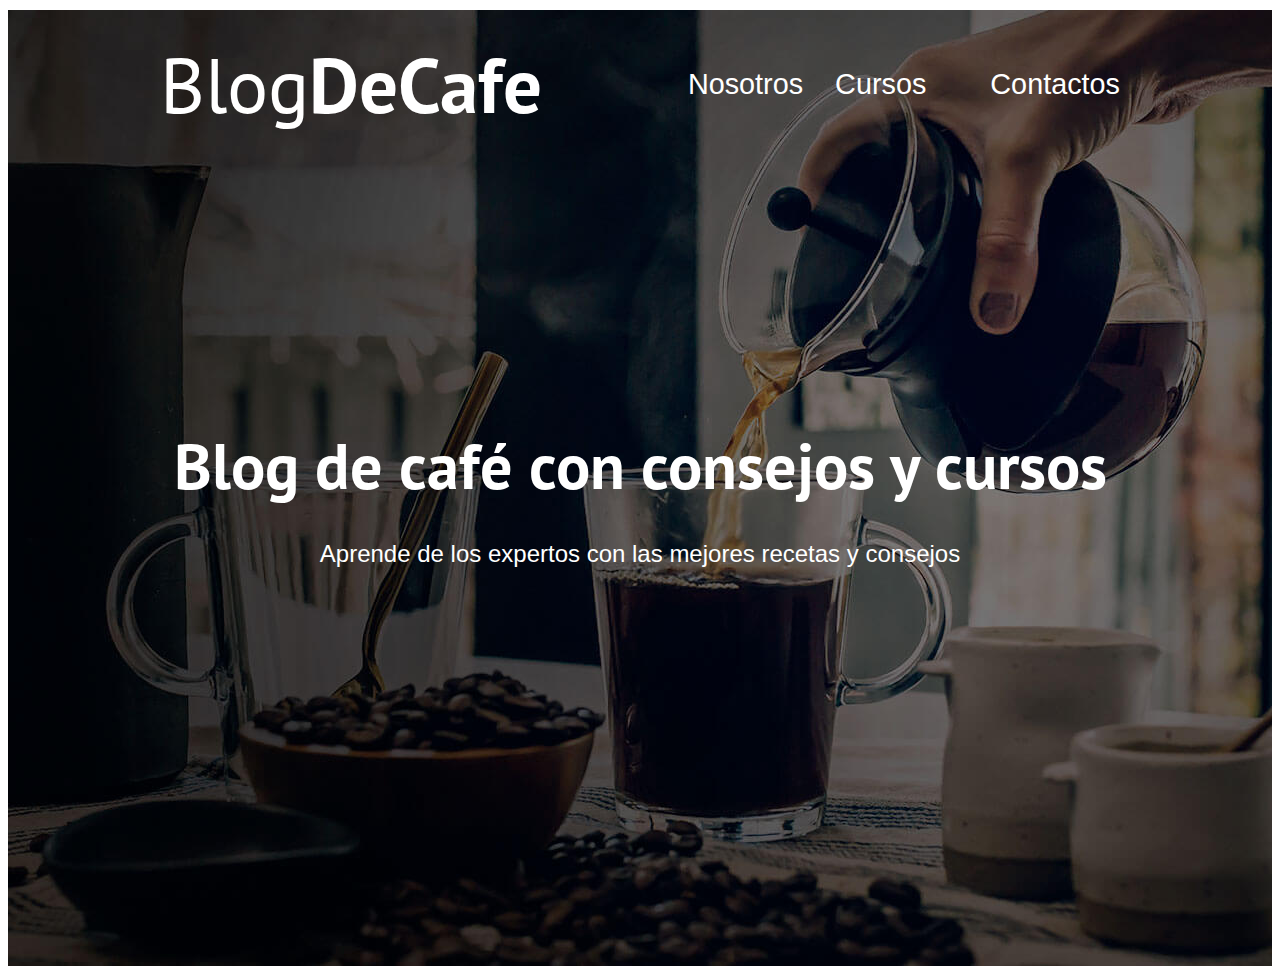
==== index.html @ 0ae8dd83 "subi el proyecto" ====
<!DOCTYPE html>
<html lang="en">

<head>
    <meta charset="UTF-8">
    <meta http-equiv="X-UA-Compatible" content="IE=edge">
    <meta name="viewport" content="width=device-width, initial-scale=1.0">
    <title>Blog de cafe</title>
    <link rel="preconnect" href="https://fonts.googleapis.com">
    <link rel="preconnect" href="https://fonts.gstatic.com" crossorigin>
    <link href="https://fonts.googleapis.com/css2?family=PT+Sans:wght@400;700&display=swap" rel="stylesheet">
    <link rel="stylesheet" href="css/normalize.css">
    <link rel="stylesheet" href="css/style.css">

</head>



<body>

    <header class="header">
        <div class="contenedor">

            <div class="barra">
                <a class="logo" href="index.html">
             <h1 class="logo__nombre no-margin centrar__texto">Blog<span class="logo__bold">DeCafe</span></h1>
            
             <nav class="navegacion">



              <a href="nosotors.html" class="navegacion__enlace">Nosotros</a>
              <a href="cursos.html" class="navegacion__enlace">Cursos<a>
              <a href="contacto.html" class="navegacion__enlace">Contactos</a>


             </nav>

            </div>

        </div>

        <div class="header_texto">
            <h2 class="no-margin">Blog de café con consejos y cursos</h2>
            <p class="no-margin">Aprende de los expertos con las mejores recetas y consejos</p>
        </div>


    </header>

</body>

</html>
---- css/style.css ----
:root {

    --fuenteheading: "pt sans", sans-serif;
    --fuenteParrafo: "open sans", sans-serif;

    --primario: #78403c;
    --blanco: #ffffff;
    --negro: #000000;


}

html {

    box-sizing: border-box;


}

*,
*::before,
*::after {

    box-sizing: inherit;

}

body {

    font-family: var(--fuenteParrafo);
    font-size: 1.5rem;
    line-height: 2;


}

/*variable globales*/

.contenedor {

    max-width: 60rem;
    width: 90%;
    margin: 0 auto;
}

a {
    text-decoration: none;
}

h1,
h2,
h3,
h4 {
    font-family: var(--fuenteheading);
}

h1 {
    font-size: 4.8rem;
}

h2 {
    font-size: 4rem;
}

h3 {

    font-size: 3.2rem;
}

h4 {
    font-size: 2.8rem;

}

img {

    max-width: 100%;
}

/* utilidades*/
.no-margin {
    margin: 0 auto;

}

.no-padding {

    padding: 0 auto;
}

.centrar__texto {

    text-align: center;
}



.header {

    background-image: url(../img/banner.jpg);
    height: 60rem;
    background: cover;
    background-repeat: no-repeat;
    background-position: center center;
}

.header_texto {
    text-align: center;
    color: var(--blanco);
    margin-top: 3rem;
}

@media (min-width : 768px){

    .header_texto{

    margin-top: 15rem;

    }
}

@media (min-width : 768px) {

    .barra {

        display: flex;
        justify-content: space-between;

        align-items: center;
    }

}

.logo 
{
color: var(--blanco);
}

.logo__nombre 
{
font-weight: 400;
}

.logo__bold
 {
font-weight: 700;    /*hacer nedrita un texto*/

}

@media (min-width : 768px){
    .navegacion{
display: flex;
gap: 2rem;

    }
    
}

.navegacion__enlace{

    display: block;
    font-size: 1.8rem;
    text-align: center;
    color: var(--blanco);
}
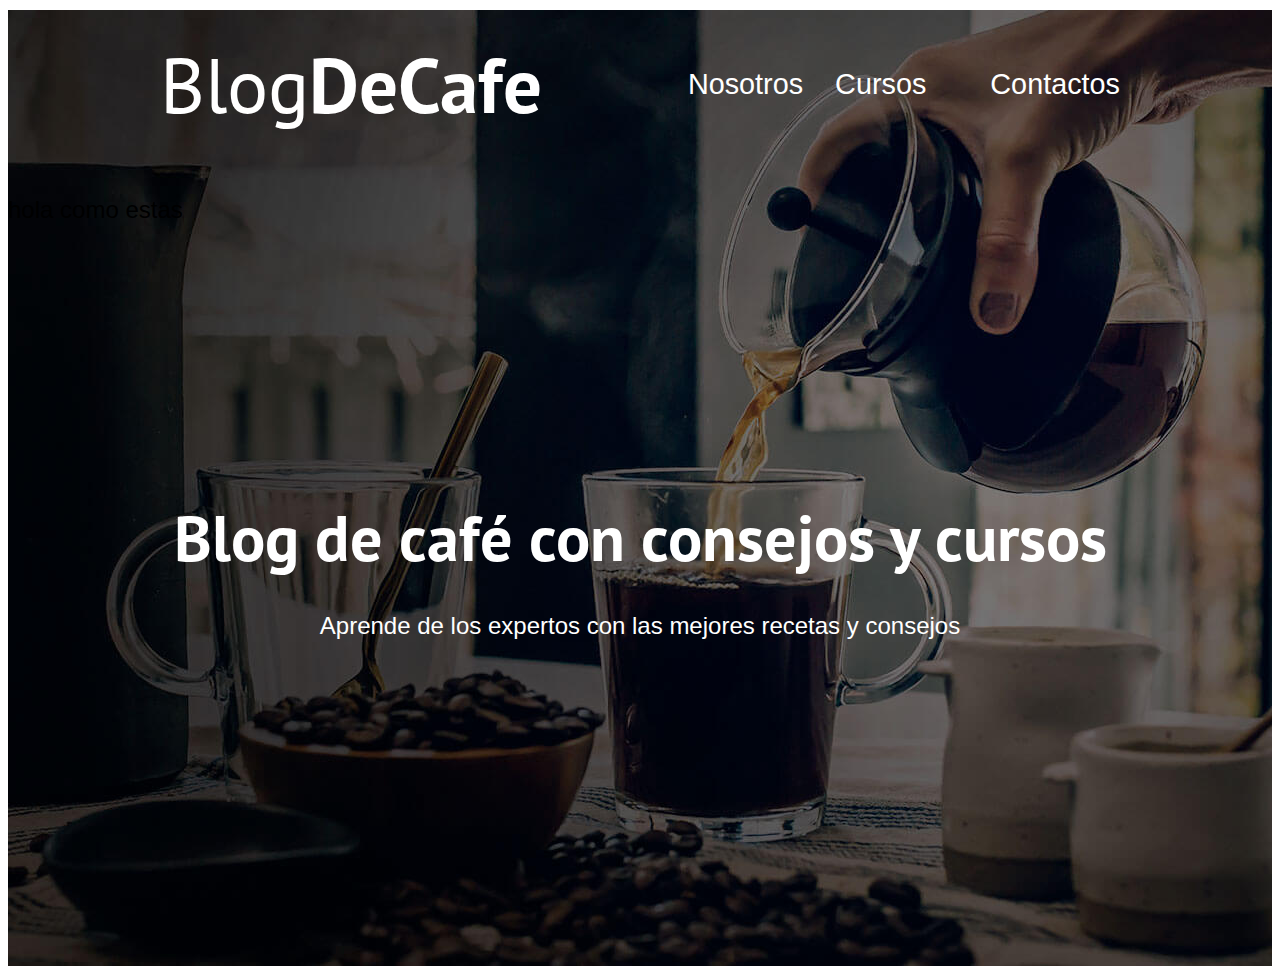
==== commit 8fdb052c: "Update index.html" ====
--- a/index.html
+++ b/index.html
@@ -39,6 +39,7 @@
             </div>
 
         </div>
+                    <p>hola como estas</p>
 
         <div class="header_texto">
             <h2 class="no-margin">Blog de café con consejos y cursos</h2>
@@ -50,4 +51,4 @@
 
 </body>
 
-</html>+</html>
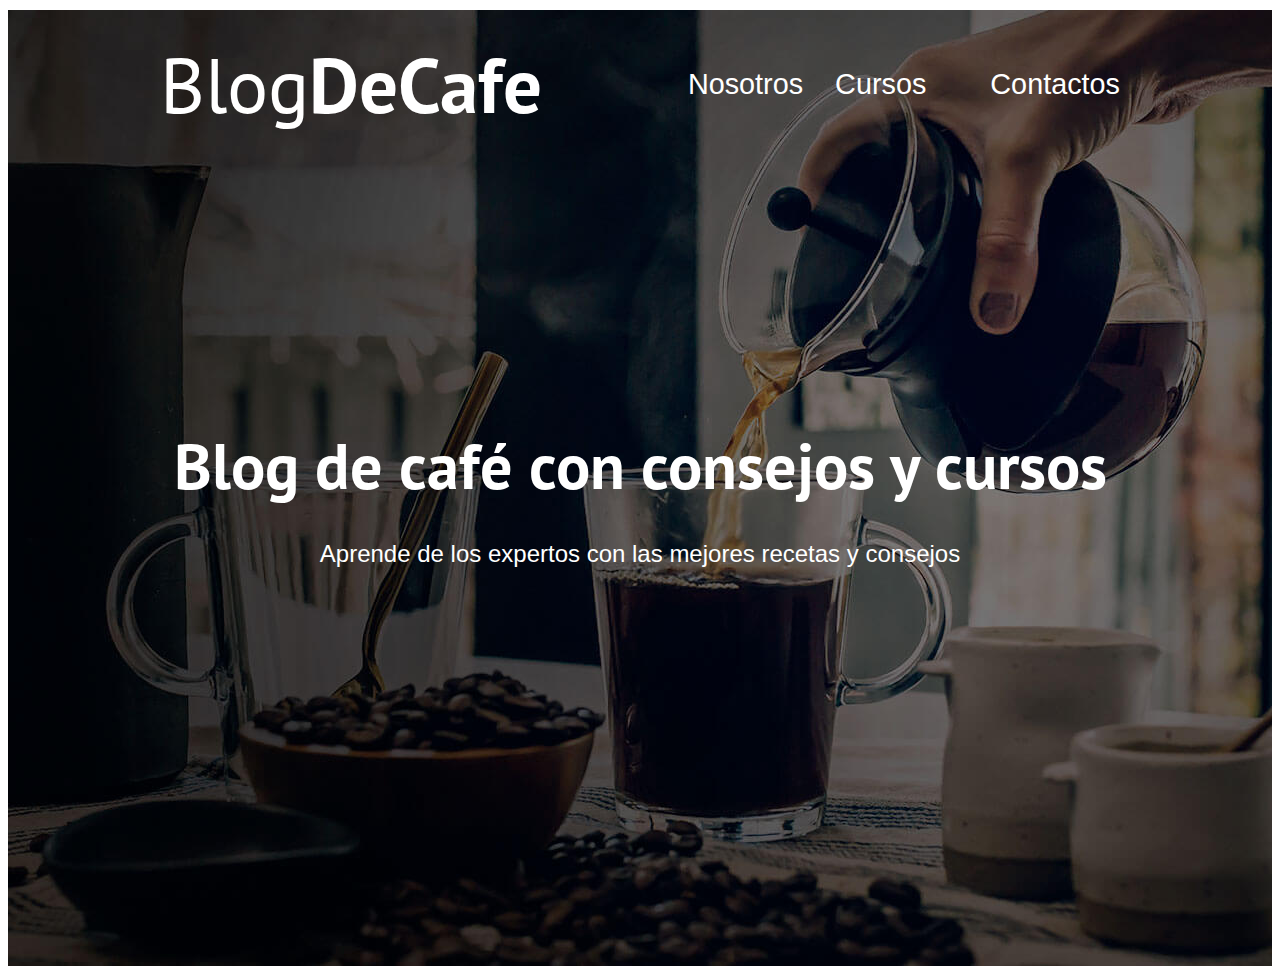
==== commit cbf7aa34: "Update index.html" ====
--- a/index.html
+++ b/index.html
@@ -39,7 +39,7 @@
             </div>
 
         </div>
-                    <p>hola como estas</p>
+                  
 
         <div class="header_texto">
             <h2 class="no-margin">Blog de café con consejos y cursos</h2>
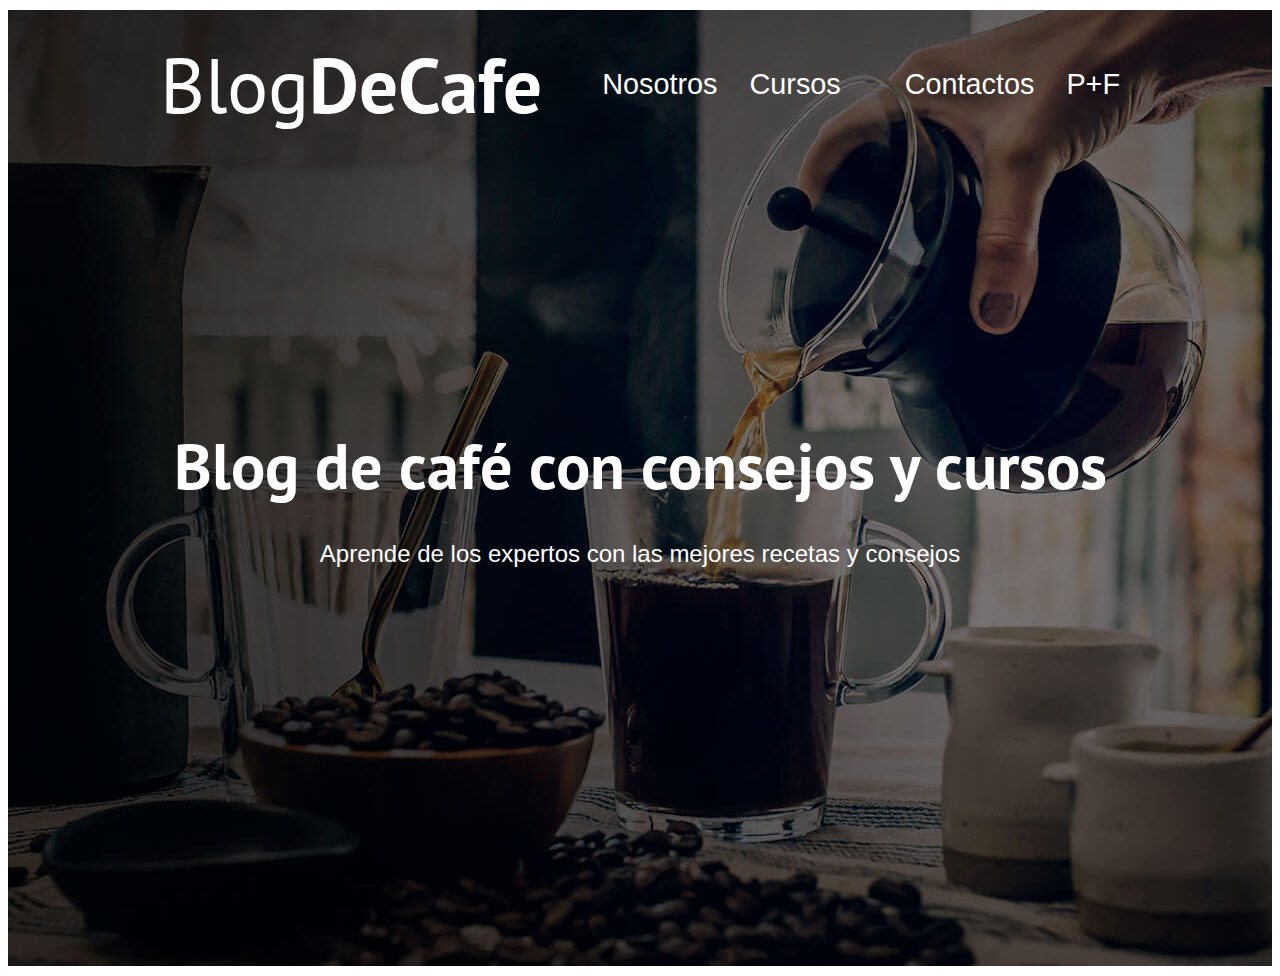
==== commit d0acb037: "Update index.html" ====
--- a/index.html
+++ b/index.html
@@ -32,7 +32,7 @@
               <a href="nosotors.html" class="navegacion__enlace">Nosotros</a>
               <a href="cursos.html" class="navegacion__enlace">Cursos<a>
               <a href="contacto.html" class="navegacion__enlace">Contactos</a>
-
+ <a href="contacto.html" class="navegacion__enlace">P+F</a>
 
              </nav>
 
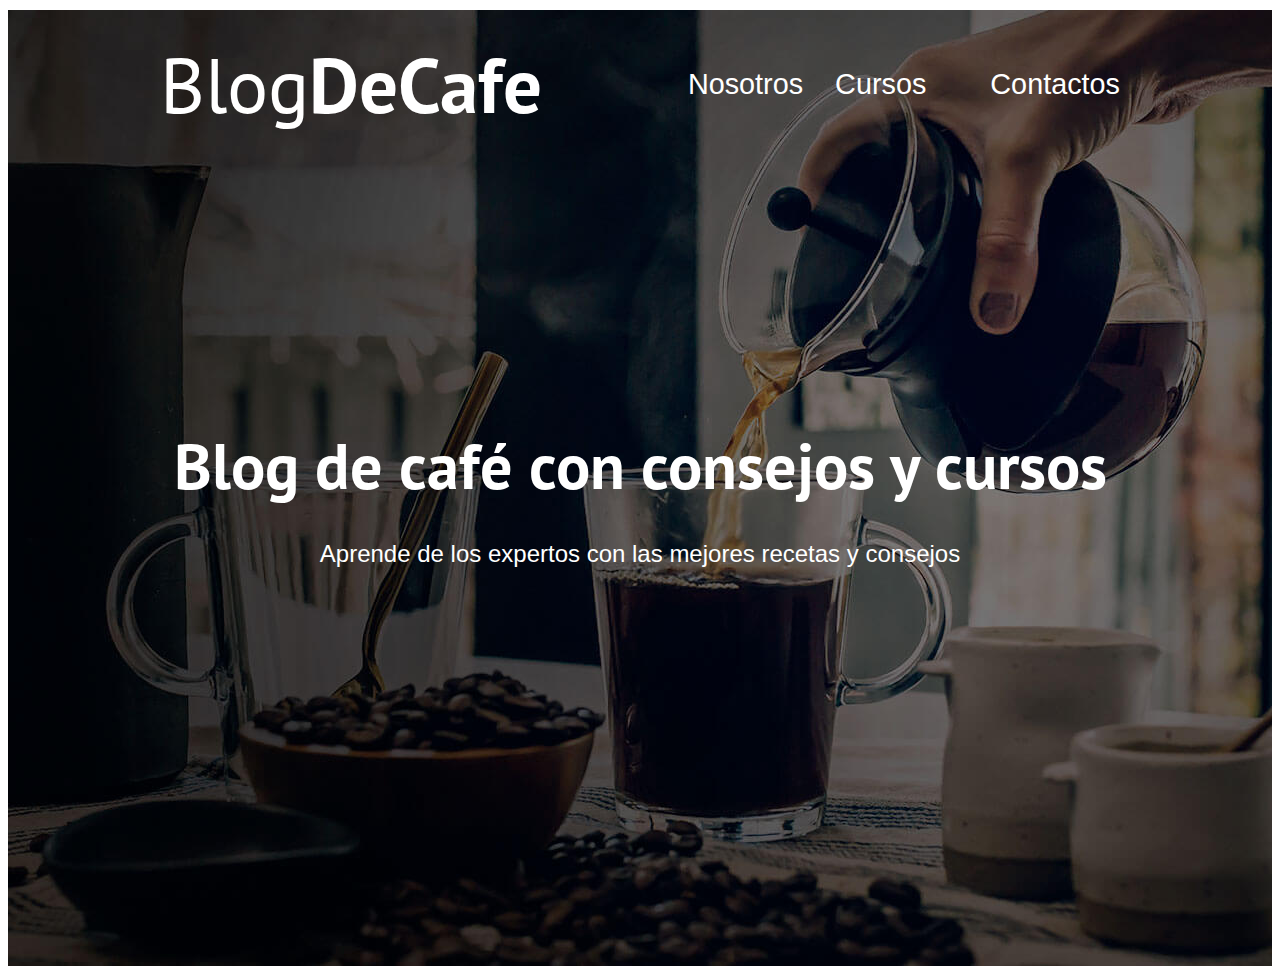
==== commit 83ff8e29: "Update index.html" ====
--- a/index.html
+++ b/index.html
@@ -32,7 +32,7 @@
               <a href="nosotors.html" class="navegacion__enlace">Nosotros</a>
               <a href="cursos.html" class="navegacion__enlace">Cursos<a>
               <a href="contacto.html" class="navegacion__enlace">Contactos</a>
- <a href="contacto.html" class="navegacion__enlace">P+F</a>
+
 
              </nav>
 
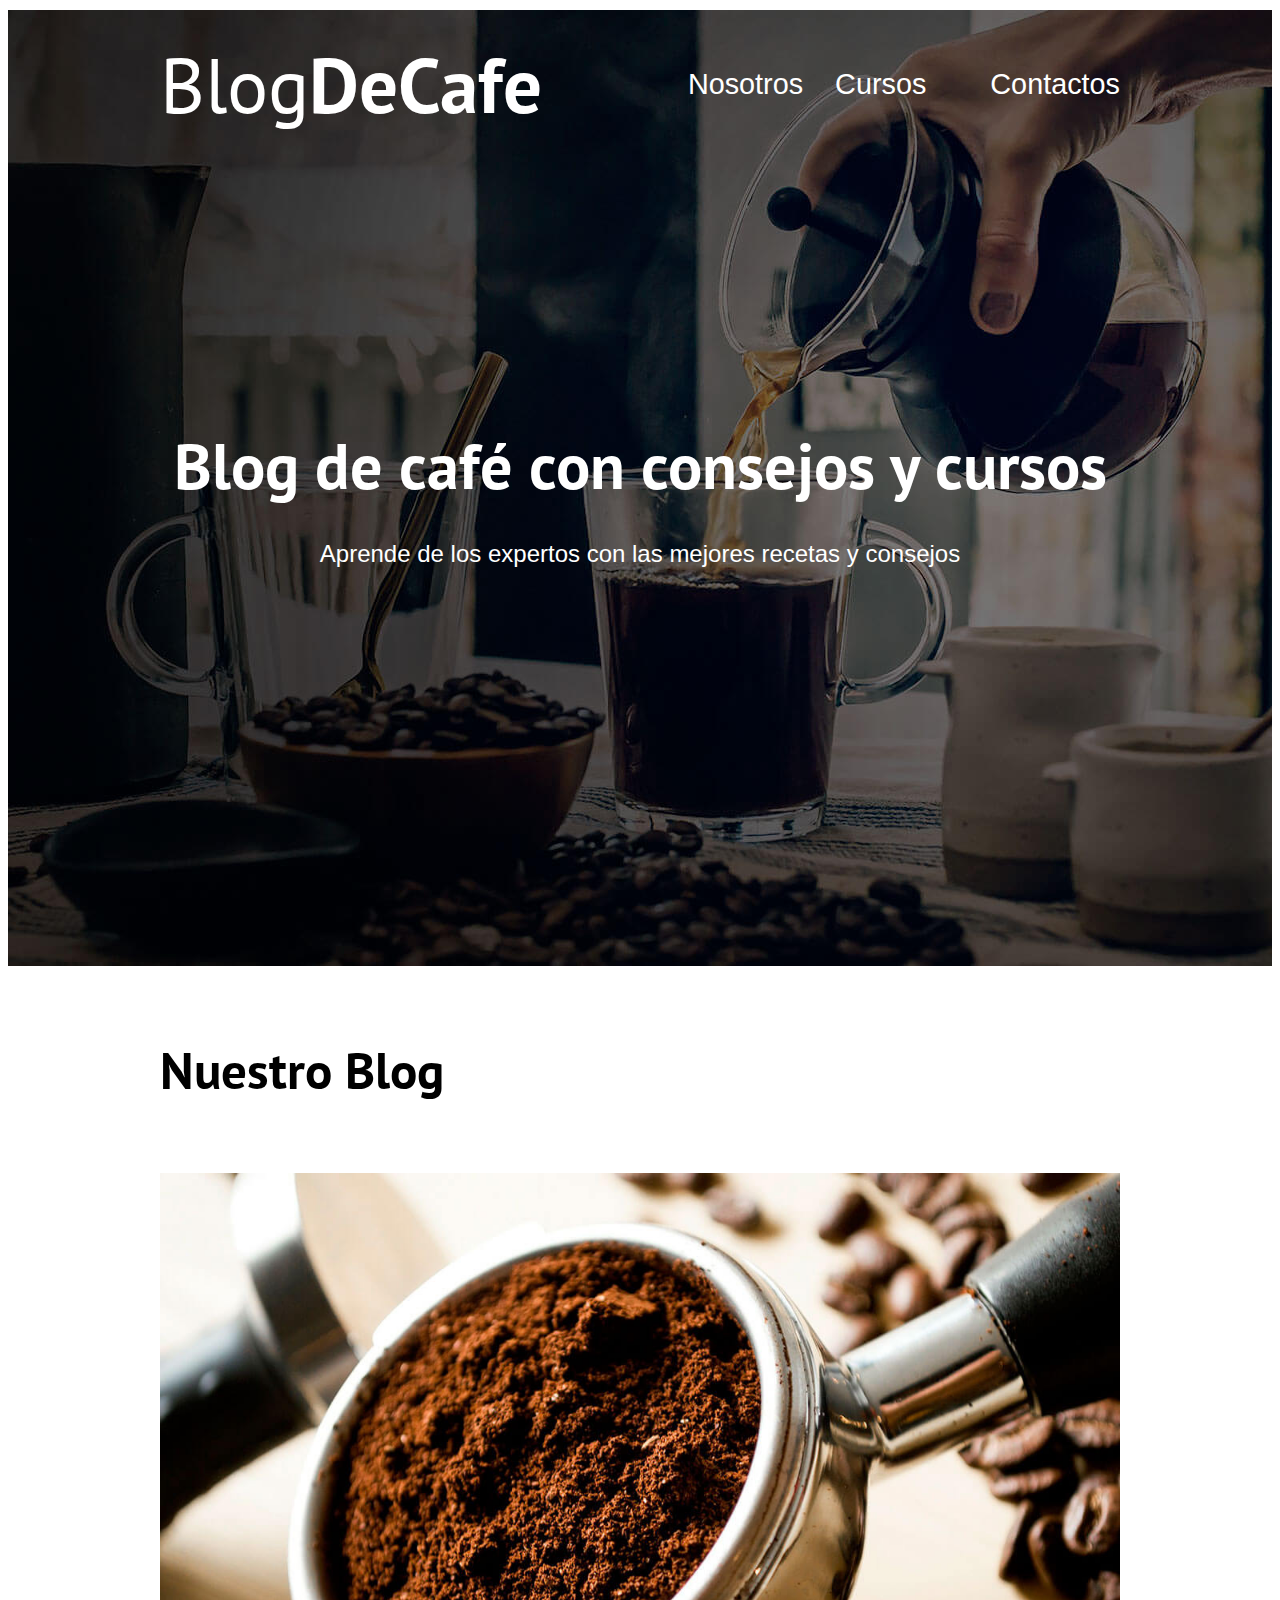
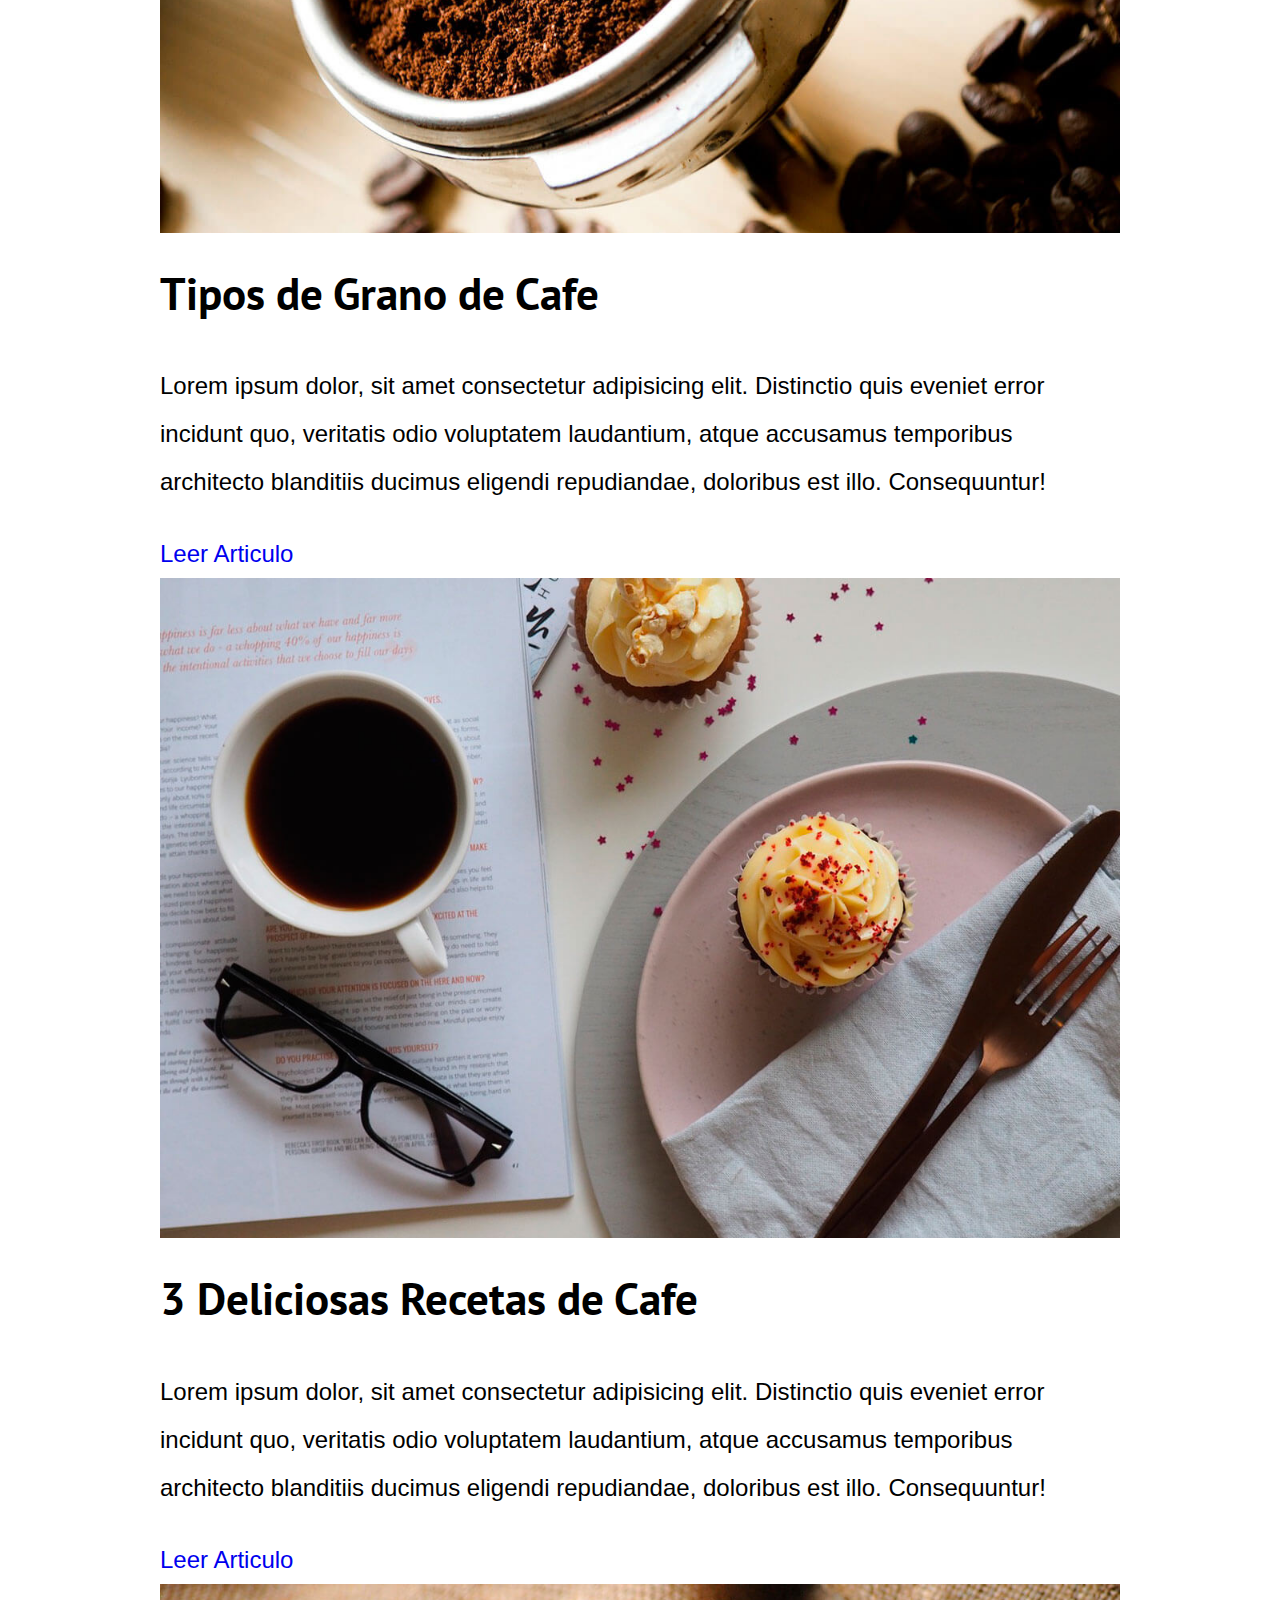
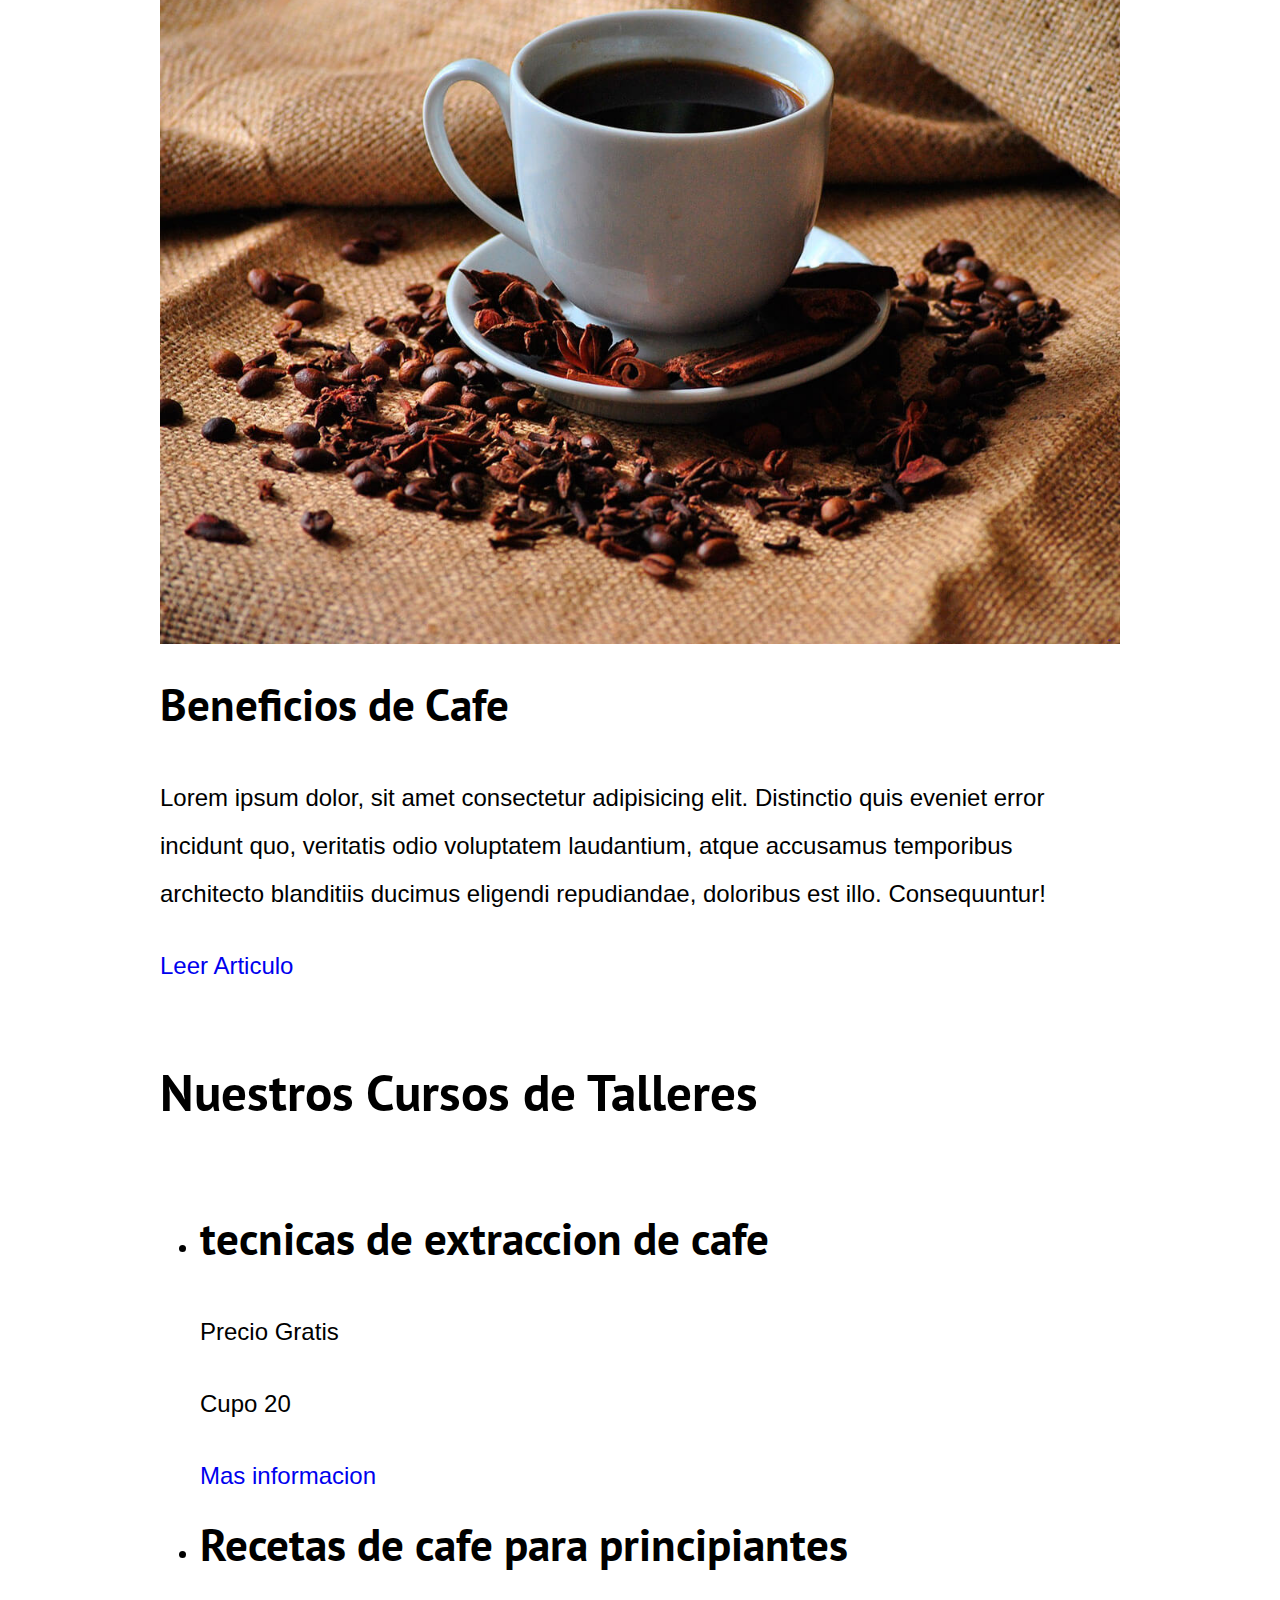
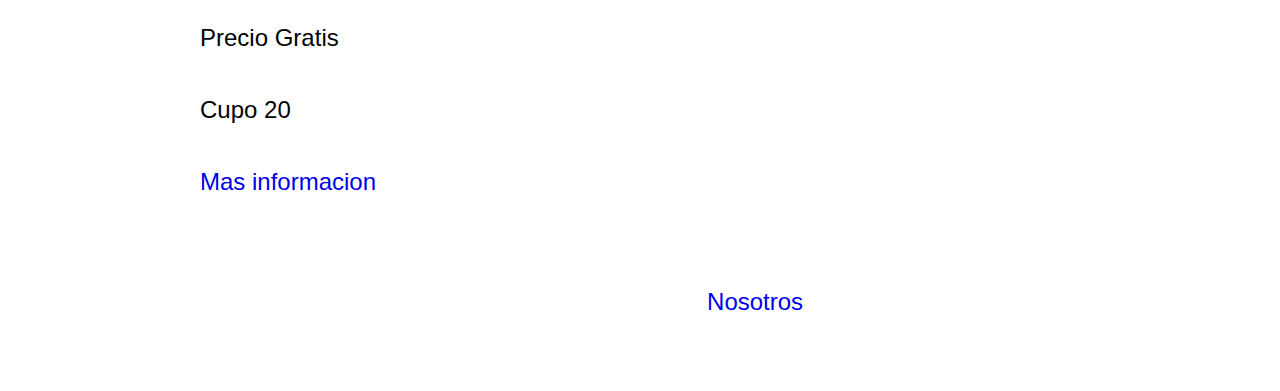
==== commit 3efd6c5a: "actualizar" ====
--- a/index.html
+++ b/index.html
@@ -23,23 +23,24 @@
 
             <div class="barra">
                 <a class="logo" href="index.html">
-             <h1 class="logo__nombre no-margin centrar__texto">Blog<span class="logo__bold">DeCafe</span></h1>
-            
-             <nav class="navegacion">
+                    <h1 class="logo__nombre no-margin centrar__texto">Blog<span class="logo__bold">DeCafe</span></h1>
+
+                    <nav class="navegacion">
 
 
 
-              <a href="nosotors.html" class="navegacion__enlace">Nosotros</a>
-              <a href="cursos.html" class="navegacion__enlace">Cursos<a>
-              <a href="contacto.html" class="navegacion__enlace">Contactos</a>
+                        <a href="nosotors.html" class="navegacion__enlace">Nosotros</a>
+                        <a href="cursos.html" class="navegacion__enlace">Cursos<a>
+                                <a href="contacto.html" class="navegacion__enlace">Contactos</a>
 
 
-             </nav>
+
+                    </nav>
 
             </div>
 
         </div>
-                  
+
 
         <div class="header_texto">
             <h2 class="no-margin">Blog de café con consejos y cursos</h2>
@@ -49,6 +50,129 @@
 
     </header>
 
+    <div class="contenedor contenido-principal">
+
+
+
+        <main class="blog">
+
+            <h3>Nuestro Blog</h3>
+            <article class="entrada">
+                <div class="entrada__imagen">
+
+                    <img src="/img/blog1.jpg" alt="entrada imagen">
+
+                </div>
+                <div class="entrada__contenido">
+
+                    <h4 class="no-margin">Tipos de Grano de Cafe</h4>
+                </div>
+                <p>Lorem ipsum dolor, sit amet consectetur adipisicing elit. Distinctio quis
+                    eveniet error incidunt quo, veritatis odio voluptatem laudantium, atque
+                    accusamus temporibus architecto blanditiis
+                    ducimus eligendi repudiandae, doloribus est illo. Consequuntur!</p>
+            </article>
+            <a class="boton boton--primario" href="entrada.html">Leer Articulo</a>
+
+            <article class="entrada">
+                <div class="entrada__imagen">
+
+                    <img src="/img/blog2.jpg" alt="entrada imagen">
+
+                </div>
+                <div class="entrada__contenido">
+
+                    <h4 class="no-margin">3 Deliciosas Recetas de Cafe</h4>
+                </div>
+                <p>Lorem ipsum dolor, sit amet consectetur adipisicing elit. Distinctio quis
+                    eveniet error incidunt quo, veritatis odio voluptatem laudantium, atque
+                    accusamus temporibus architecto blanditiis
+                    ducimus eligendi repudiandae, doloribus est illo. Consequuntur!</p>
+            </article>
+            <a class="boton boton--primario" href="entrada.html">Leer Articulo</a>
+
+            <article class="entrada">
+                <div class="entrada__imagen">
+
+                    <img src="/img/blog3.jpg" alt="entrada imagen">
+
+                </div>
+                <div class="entrada__contenido">
+
+                    <h4 class="no-margin">Beneficios de Cafe</h4>
+                </div>
+                <p>Lorem ipsum dolor, sit amet consectetur adipisicing elit. Distinctio quis
+                    eveniet error incidunt quo, veritatis odio voluptatem laudantium, atque
+                    accusamus temporibus architecto blanditiis
+                    ducimus eligendi repudiandae, doloribus est illo. Consequuntur!</p>
+            </article>
+            <a class="boton boton--primario" href="entrada.html">Leer Articulo</a>
+
+        </main>
+
+        <aside class="sidebar">
+            <h3> Nuestros Cursos de Talleres</h3>
+
+            <ul class="cursos no-padding">
+                <li class="widget-curso">
+                    <h4 class="no-margin">tecnicas de extraccion de cafe</h4>
+                    <p class="widget-curso__label">Precio
+                        <span class="widget-curso__info">Gratis</span>
+                    </p>
+                    <p class="widget-curso__label">Cupo
+                        <span class="widget-curso__info">20</span>
+                    </p>
+                    <a class="boton boton--secundario" href="entrada.html">Mas informacion</a>
+
+                </li>
+
+                <li class="widget-curso">
+                    <h4 class="no-margin">Recetas de cafe para principiantes</h4>
+                    <p class="widget-curso__label">Precio
+                        <span class="widget-curso__info">Gratis</span>
+                    </p>
+                    <p class="widget-curso__label">Cupo
+                        <span class="widget-curso__info">20</span>
+                    </p>
+                    <a class="boton boton--secundario" href="entrada.html">Mas informacion</a>
+
+                </li>
+
+            </ul>
+
+        </aside>
+
+
+    </div>
+
+
 </body>
 
-</html>
+<footer class="footer">
+
+    <div class="contenedor">
+
+        <div class="barra">
+            <a class="logo" href="index.html">
+                <h1 class="logo__nombre no-margin centrar__texto">Blog<span class="logo__bold">DeCafe</span></h1>
+
+                <nav class="navegacion nav--footer">
+
+
+
+                    <a href="nosotors.html" class="navegacion__enlacederecha">Nosotros</a>
+                    <a href="cursos.html" class="navegacion__enlace">Cursos<a>
+                            <a href="contacto.html" class="navegacion__enlace">Contactos</a>
+
+
+
+                </nav>
+
+        </div>
+
+    </div>
+
+</footer>
+
+
+</html>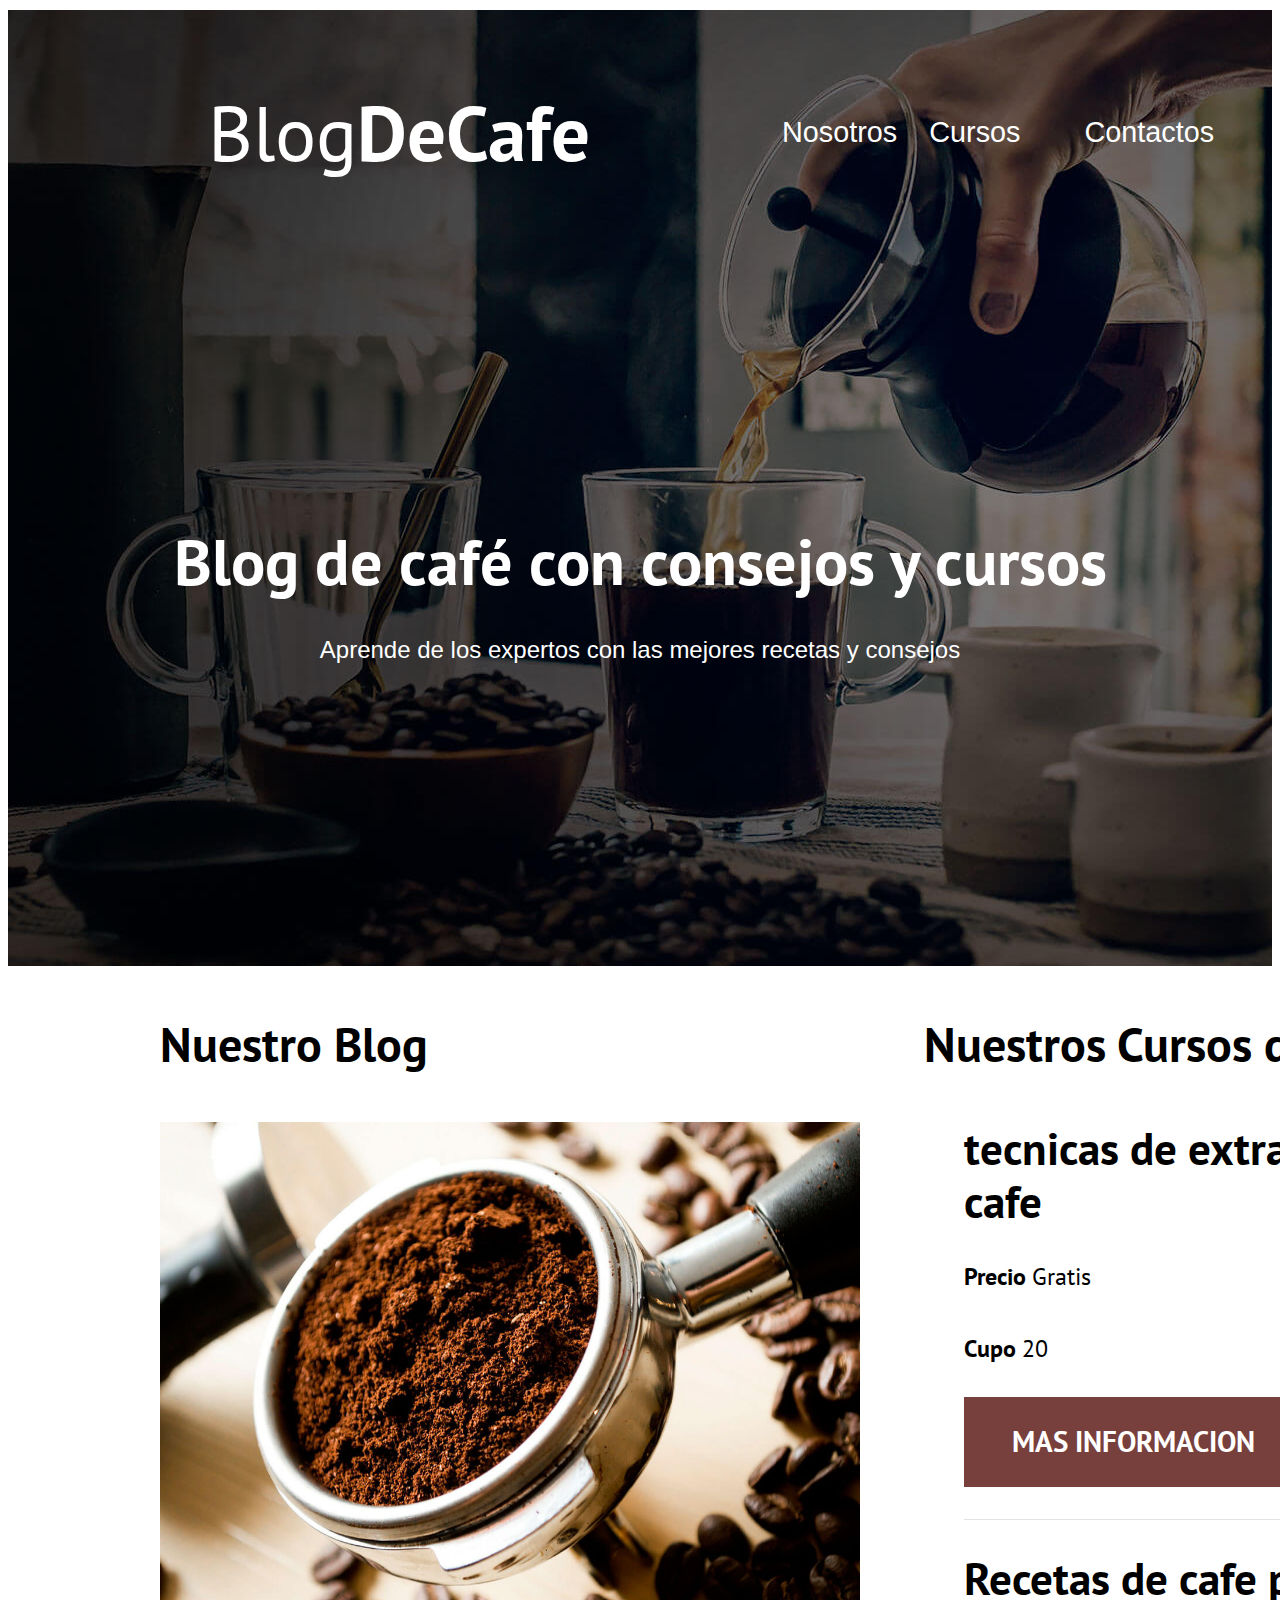
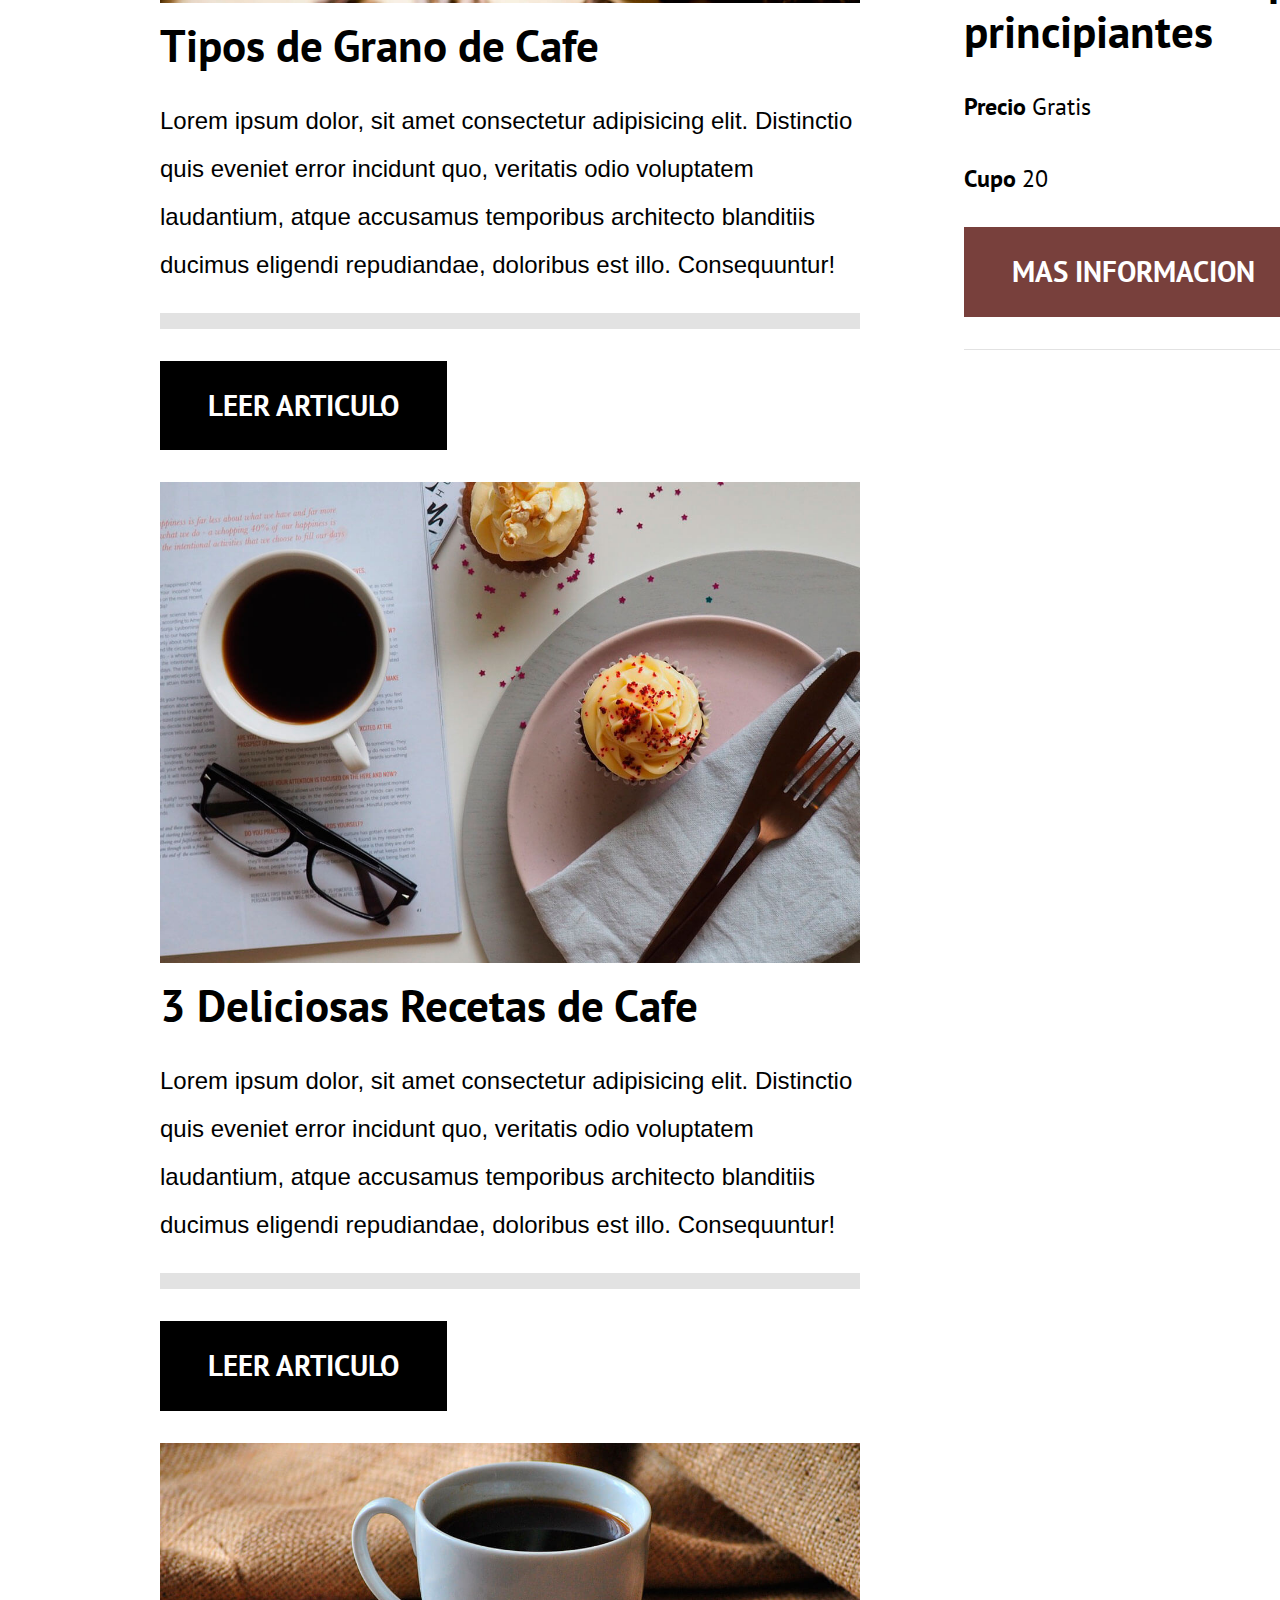
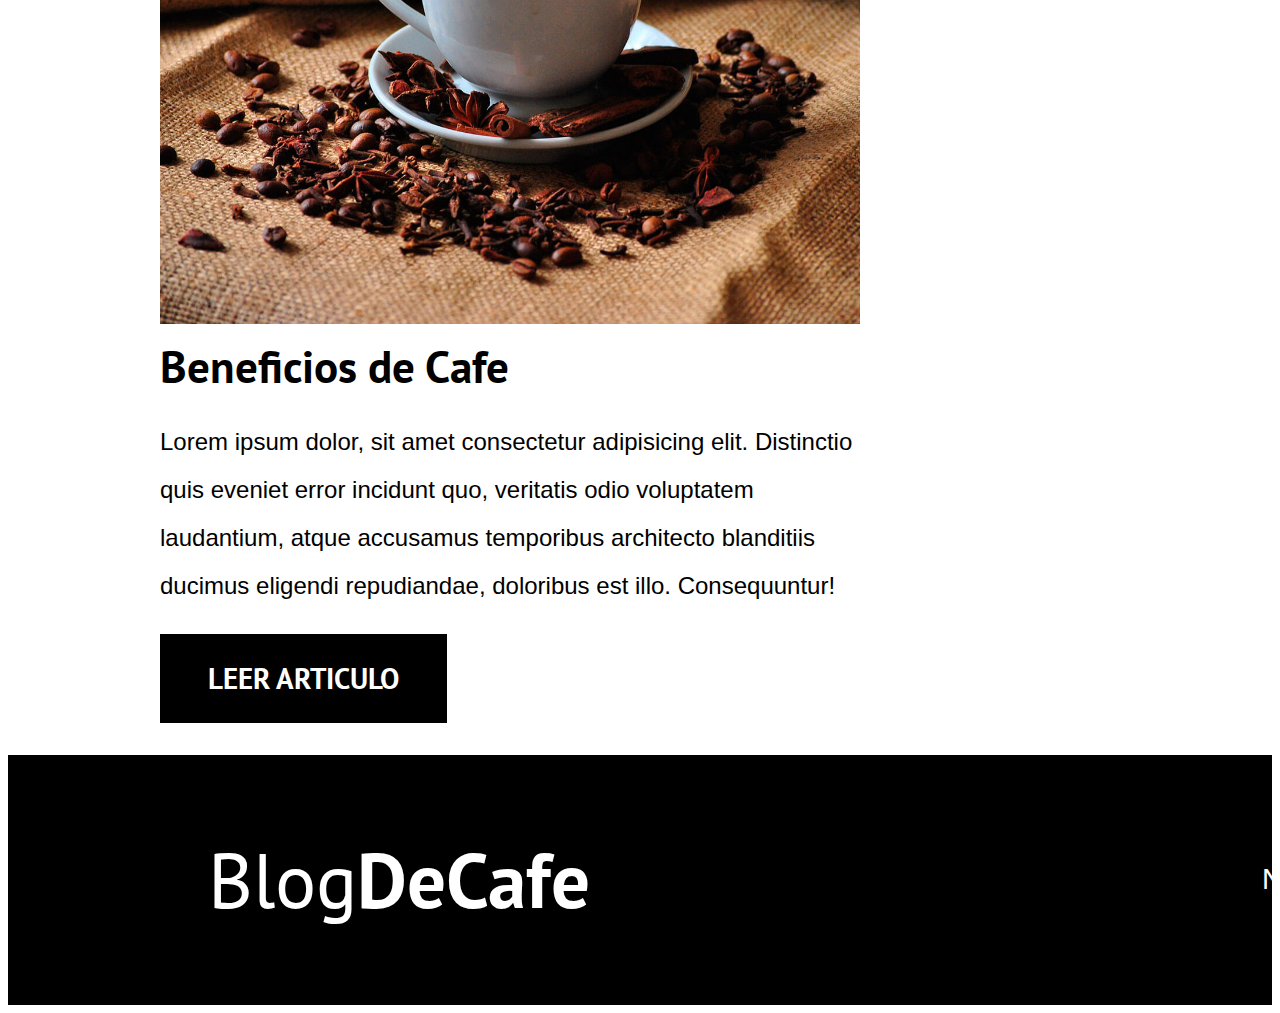
==== commit 56a65a75: "nuevos cambios" ====
--- a/index.html
+++ b/index.html
@@ -19,7 +19,8 @@
 <body>
 
     <header class="header">
-        <div class="contenedor">
+        <main class="contenedor">
+           
 
             <div class="barra">
                 <a class="logo" href="index.html">
@@ -29,7 +30,7 @@
 
 
 
-                        <a href="nosotors.html" class="navegacion__enlace">Nosotros</a>
+                        <a href="nosotros.html" class="navegacion__enlace">Nosotros</a>
                         <a href="cursos.html" class="navegacion__enlace">Cursos<a>
                                 <a href="contacto.html" class="navegacion__enlace">Contactos</a>
 
@@ -39,7 +40,7 @@
 
             </div>
 
-        </div>
+        </main>
 
 
         <div class="header_texto">
@@ -57,6 +58,8 @@
         <main class="blog">
 
             <h3>Nuestro Blog</h3>
+
+            
             <article class="entrada">
                 <div class="entrada__imagen">
 
@@ -160,7 +163,7 @@
 
 
 
-                    <a href="nosotors.html" class="navegacion__enlacederecha">Nosotros</a>
+                    <a href="nosotros.html" class="navegacion__enlacederecha">Nosotros</a>
                     <a href="cursos.html" class="navegacion__enlace">Cursos<a>
                             <a href="contacto.html" class="navegacion__enlace">Contactos</a>
 
--- a/css/style.css
+++ b/css/style.css
@@ -6,7 +6,7 @@
     --primario: #78403c;
     --blanco: #ffffff;
     --negro: #000000;
-
+ --gris: #e2e2e2;
 
 }
 
@@ -64,12 +64,13 @@
 
 h3 {
 
-    font-size: 3.2rem;
+    font-size: 3rem;
+    line-height: 1.2;
 }
 
 h4 {
     font-size: 2.8rem;
-
+    line-height: 1.2;
 }
 
 img {
@@ -130,6 +131,9 @@
     }
 
 }
+.barra{
+    padding: 3rem;
+}
 
 .logo 
 {
@@ -163,4 +167,108 @@
     text-align: center;
     color: var(--blanco);
 }
-
+.navegacion__enlacederecha{
+
+    display: flexbox;
+    font-size: 1.8rem;
+ 
+    justify-content: end;
+    color: var(--blanco);
+    margin-left:  30rem;
+}
+
+@media (min-width : 768px){
+    .contenido-principal{
+
+display: grid;
+grid-template-columns: 700px 600px;
+gap: 4rem;
+    }
+    
+}
+
+.entrada{
+
+border-bottom: 1rem solid var(--gris);
+margin-bottom: 2rem;
+}
+.entrada:last-of-type{
+    border: none;
+margin-bottom: 0;
+}
+
+.boton{
+display: block;
+font-family: var(--fuenteheading);
+color :var(--blanco);
+text-align: center;
+padding: 1rem 3rem;
+font-size: 1.8rem;
+text-transform: uppercase;
+font-weight: 700;
+margin-bottom: 2rem;
+
+
+}
+@media (min-width : 768px){
+    .boton{
+
+        display: inline-block;
+
+    }
+}
+.boton--primario{
+
+background-color: var(--negro);
+
+}
+.boton--secundario{
+
+    background-color: var(--primario);
+}
+.cursos{
+
+    list-style: none;
+}
+.widget-curso{
+
+    border-bottom: 1px solid var(--gris);
+    margin-bottom: 2rem;
+}
+.widget-cuso :last-of-type{
+border: none;
+margin-bottom: 0;
+}
+.widget-curso__label{
+font-family: var(--fuenteheading);
+font-weight: bold;
+}
+.widget-curso__info{
+
+    font-weight: normal;
+}
+.footer
+{
+    background-color: #000000;
+    
+    }
+.logo{
+
+    margin-right: 5rem;
+}
+@media (min-width : 768px){
+    
+    .sobre-nosotros{
+
+        display: flex;
+        gap: 2rem;
+    }
+    .sobre-nosotros__imagen,
+    .sobre-nosotros__texto{
+
+        flex-basis: 50%;    
+    }  /*divide en 50% cada elemento del flex*/
+.sobre-nosotros__imagen{
+    margin-left: 20rem;
+}
+}
